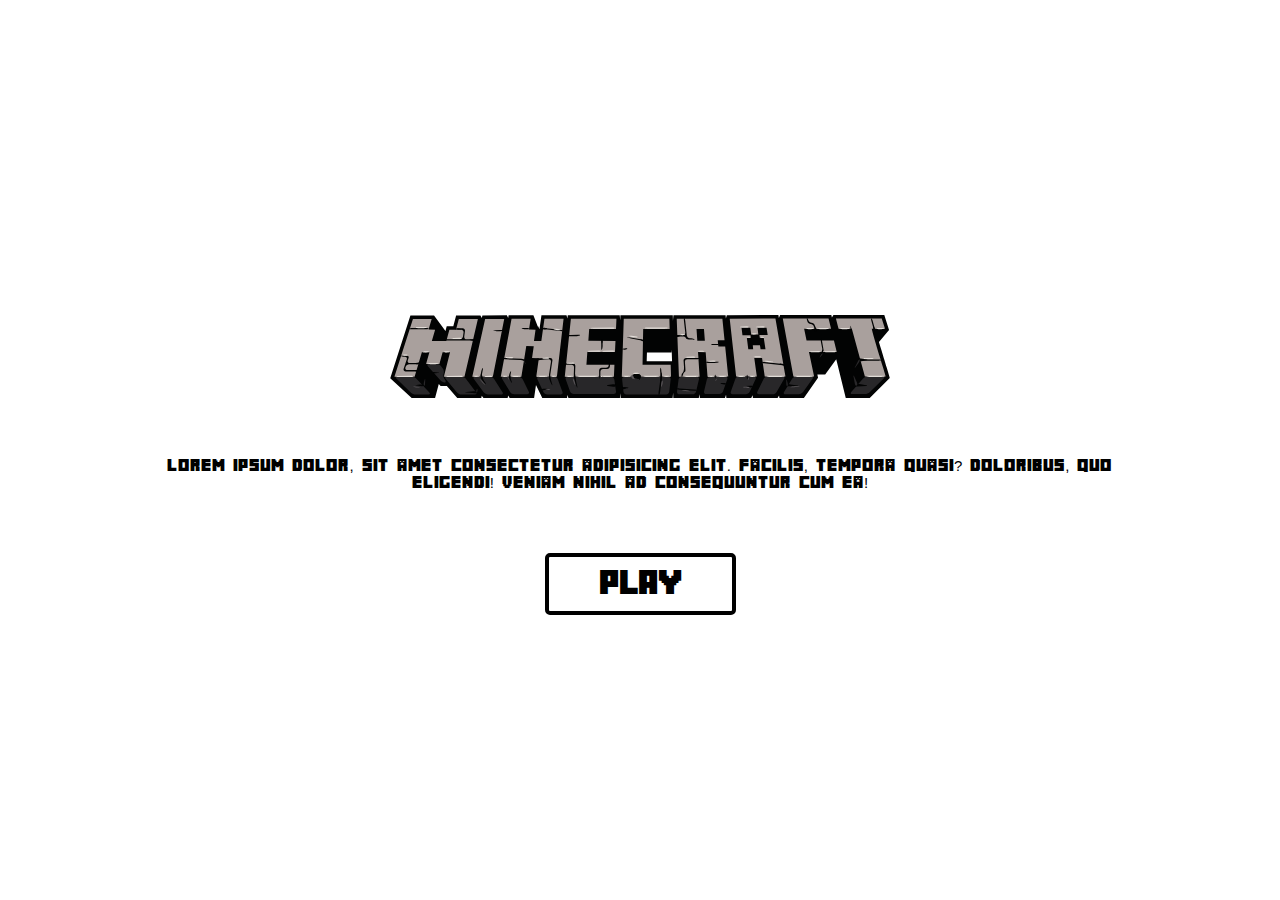
==== index.html @ d5bd2ffe "finished home page (header, instructions and button to play)" ====
<!DOCTYPE html>
<html lang="en">
  <head>
    <meta charset="UTF-8" />
    <meta http-equiv="X-UA-Compatible" content="IE=edge" />
    <meta name="viewport" content="width=device-width, initial-scale=1.0" />
    <link rel="stylesheet" href="assets/style/normalize.css" />
    <link rel="stylesheet" href="./assets/style/style.css" />
    <title>MINECRAFT 2D</title>
  </head>
  <body>
    <img class="logo" src="assets/svgs/minecraft-logo.com.svg" alt="logo" />
    <p class="instructions">
      Lorem ipsum dolor, sit amet consectetur adipisicing elit. Facilis, tempora
      quasi? Doloribus, quo eligendi! Veniam nihil ad consequuntur cum ea!
    </p>
    <a href="./game.html" class="play-btn">PLAY</a>
  </body>
</html>
---- assets/style/style.css ----
:root {
  font-size: 62.5%;
  --color-black: black;
  --color-white: white;
  --play-btn-hover-bgcolor: rgb(234, 234, 234);
}

* {
  margin: 0;
  padding: 0;
  box-sizing: border-box;
  font-family: "Minecrafter", Arial, Helvetica, sans-serif;
}

@font-face {
  font-family: "Minecraft";
  src: url(../fonts/Minecraft.ttf) format("woff");
}
@font-face {
  font-family: "Minecrafter";
  src: url(../fonts/Minecrafter.Reg.ttf) format("woff");
}

body {
  height: 100vh;
  width: 100vw;
  background: url(../imgs/Dirt.PNG);
  display: flex;
  justify-content: center;
  flex-direction: column;
  align-items: center;
}

.logo {
  width: 500px;
  margin: 3rem 0;
}

.instructions {
  margin: 3rem 0;
  width: 80%;
  font-size: 1.5rem;
  color: var(--color-black);
  text-align: center;
}

.play-btn {
  padding: 1rem 5rem;
  margin-top: 3rem;
  font-size: 3rem;
  text-decoration: none;
  color: var(--color-black);
  background-color: var(--color-white);
  border: 4px solid var(--color-black);
  border-radius: 0.5rem;
}

.play-btn:hover {
  background-color: var(--play-btn-hover-bgcolor);
}

@media (max-width: 768px) {
  .logo {
    width: 300px;
    margin-bottom: 10rem;
  }
}
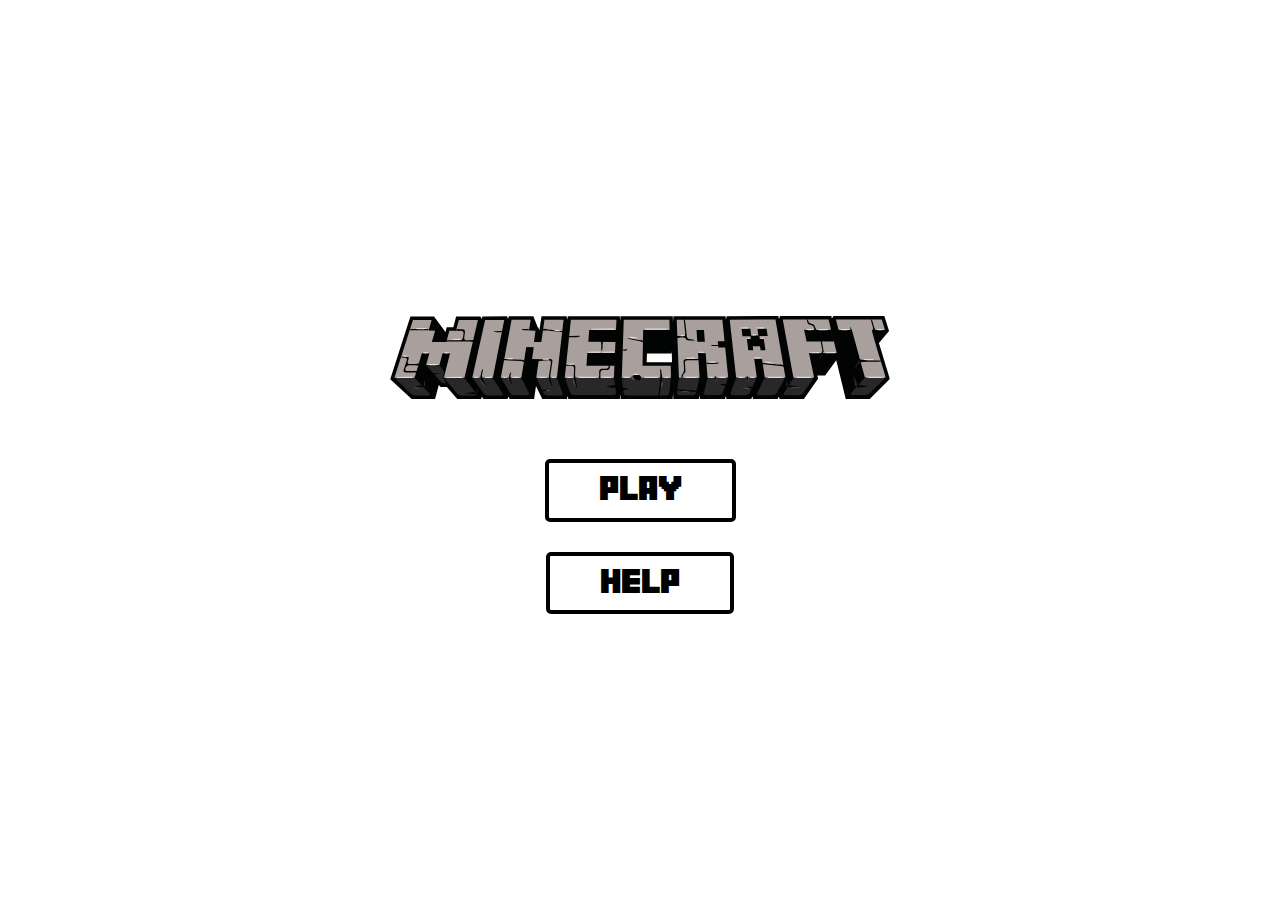
==== commit 96fb13ed: "added popup window for the help button in the home page" ====
--- a/index.html
+++ b/index.html
@@ -9,11 +9,31 @@
     <title>MINECRAFT 2D</title>
   </head>
   <body>
-    <img class="logo" src="assets/svgs/minecraft-logo.com.svg" alt="logo" />
-    <p class="instructions">
-      Lorem ipsum dolor, sit amet consectetur adipisicing elit. Facilis, tempora
-      quasi? Doloribus, quo eligendi! Veniam nihil ad consequuntur cum ea!
-    </p>
-    <a href="./game.html" class="play-btn">PLAY</a>
+    <header class="home-page">
+      <img class="logo" src="assets/svgs/minecraft-logo.com.svg" alt="logo" />
+      <!-- <p class="instructions">
+        Lorem ipsum dolor, sit amet consectetur adipisicing elit. Facilis,
+        tempora quasi? Doloribus, quo eligendi! Veniam nihil ad consequuntur cum
+        ea!
+      </p> -->
+      <a href="./game.html" class="btn home-btn">PLAY</a>
+      <button class="btn home-btn" id="open">HELP</button>
+      <div class="modal-container" id="modal-container">
+        <div class="modal">
+          <h1>How to play</h1>
+          <p>
+            Press PLAY to start the game. Select a tool and remove tiles from
+            the map. Each tile is then will be added to the inventory. Select
+            the tile in the inventory and then you can add it to the map
+            wherever you want unless it's sky. Use the axe to cut trees and
+            leaves, the pickaxe for mining rocks and shovel for digging dirt and
+            grass.
+          </p>
+          <p>Have fun</p>
+          <button class="btn close-btn" id="close">CLOSE</button>
+        </div>
+      </div>
+    </header>
+    <script src="./index.js"></script>
   </body>
 </html>
--- a/assets/style/style.css
+++ b/assets/style/style.css
@@ -13,10 +13,6 @@
 }
 
 @font-face {
-  font-family: "Minecraft";
-  src: url(../fonts/Minecraft.ttf) format("woff");
-}
-@font-face {
   font-family: "Minecrafter";
   src: url(../fonts/Minecrafter.Reg.ttf) format("woff");
 }
@@ -24,7 +20,13 @@
 body {
   height: 100vh;
   width: 100vw;
-  background: url(../imgs/Dirt.PNG);
+}
+
+.home-page {
+  background: url("https://wallpaper.dog/large/10998890.jpg") no-repeat center
+    center/cover;
+  height: 100%;
+  width: 100%;
   display: flex;
   justify-content: center;
   flex-direction: column;
@@ -34,6 +36,25 @@
 .logo {
   width: 500px;
   margin: 3rem 0;
+  animation-name: logo;
+  animation-duration: 1s;
+}
+
+@keyframes logo {
+  0% {
+    transform: translateY(-40px);
+    opacity: 0;
+  }
+  50% {
+    transform: translateY(10px);
+  }
+  75% {
+    transform: translateY(-20px);
+    opacity: 1;
+  }
+  100% {
+    transform: translateY(0px);
+  }
 }
 
 .instructions {
@@ -44,7 +65,7 @@
   text-align: center;
 }
 
-.play-btn {
+.btn {
   padding: 1rem 5rem;
   margin-top: 3rem;
   font-size: 3rem;
@@ -55,8 +76,9 @@
   border-radius: 0.5rem;
 }
 
-.play-btn:hover {
+.btn:hover {
   background-color: var(--play-btn-hover-bgcolor);
+  cursor: pointer;
 }
 
 @media (max-width: 768px) {
@@ -65,3 +87,58 @@
     margin-bottom: 10rem;
   }
 }
+
+.home-btn {
+  animation-name: home-btn;
+  animation-duration: 1.5s;
+}
+
+@keyframes home-btn {
+  from {
+    opacity: 0.2;
+  }
+  to {
+    opacity: 1;
+  }
+}
+
+/* -------------- Popup ----------------- */
+.modal-container {
+  /* display: none; */
+  display: flex;
+  justify-content: center;
+  align-items: center;
+  position: fixed;
+  opacity: 0;
+  pointer-events: none;
+  background-color: rgba(0, 0, 0, 0.3);
+  top: 0;
+  left: 0;
+  height: 100vh;
+  width: 100vw;
+  transition: opacity 0.3s ease;
+}
+
+.modal-container.show {
+  pointer-events: auto;
+  opacity: 1;
+}
+
+.modal {
+  background-color: var(--color-white);
+  border-radius: 5px;
+  box-shadow: 0 2px 4px rgba(0, 0, 0, 0.2);
+  padding: 3rem 5rem;
+  width: 60rem;
+  max-width: 80%;
+  text-align: center;
+}
+
+.modal p {
+  margin-top: 2rem;
+  opacity: 0.7;
+}
+
+.close-btn {
+  font-size: 2rem;
+}
